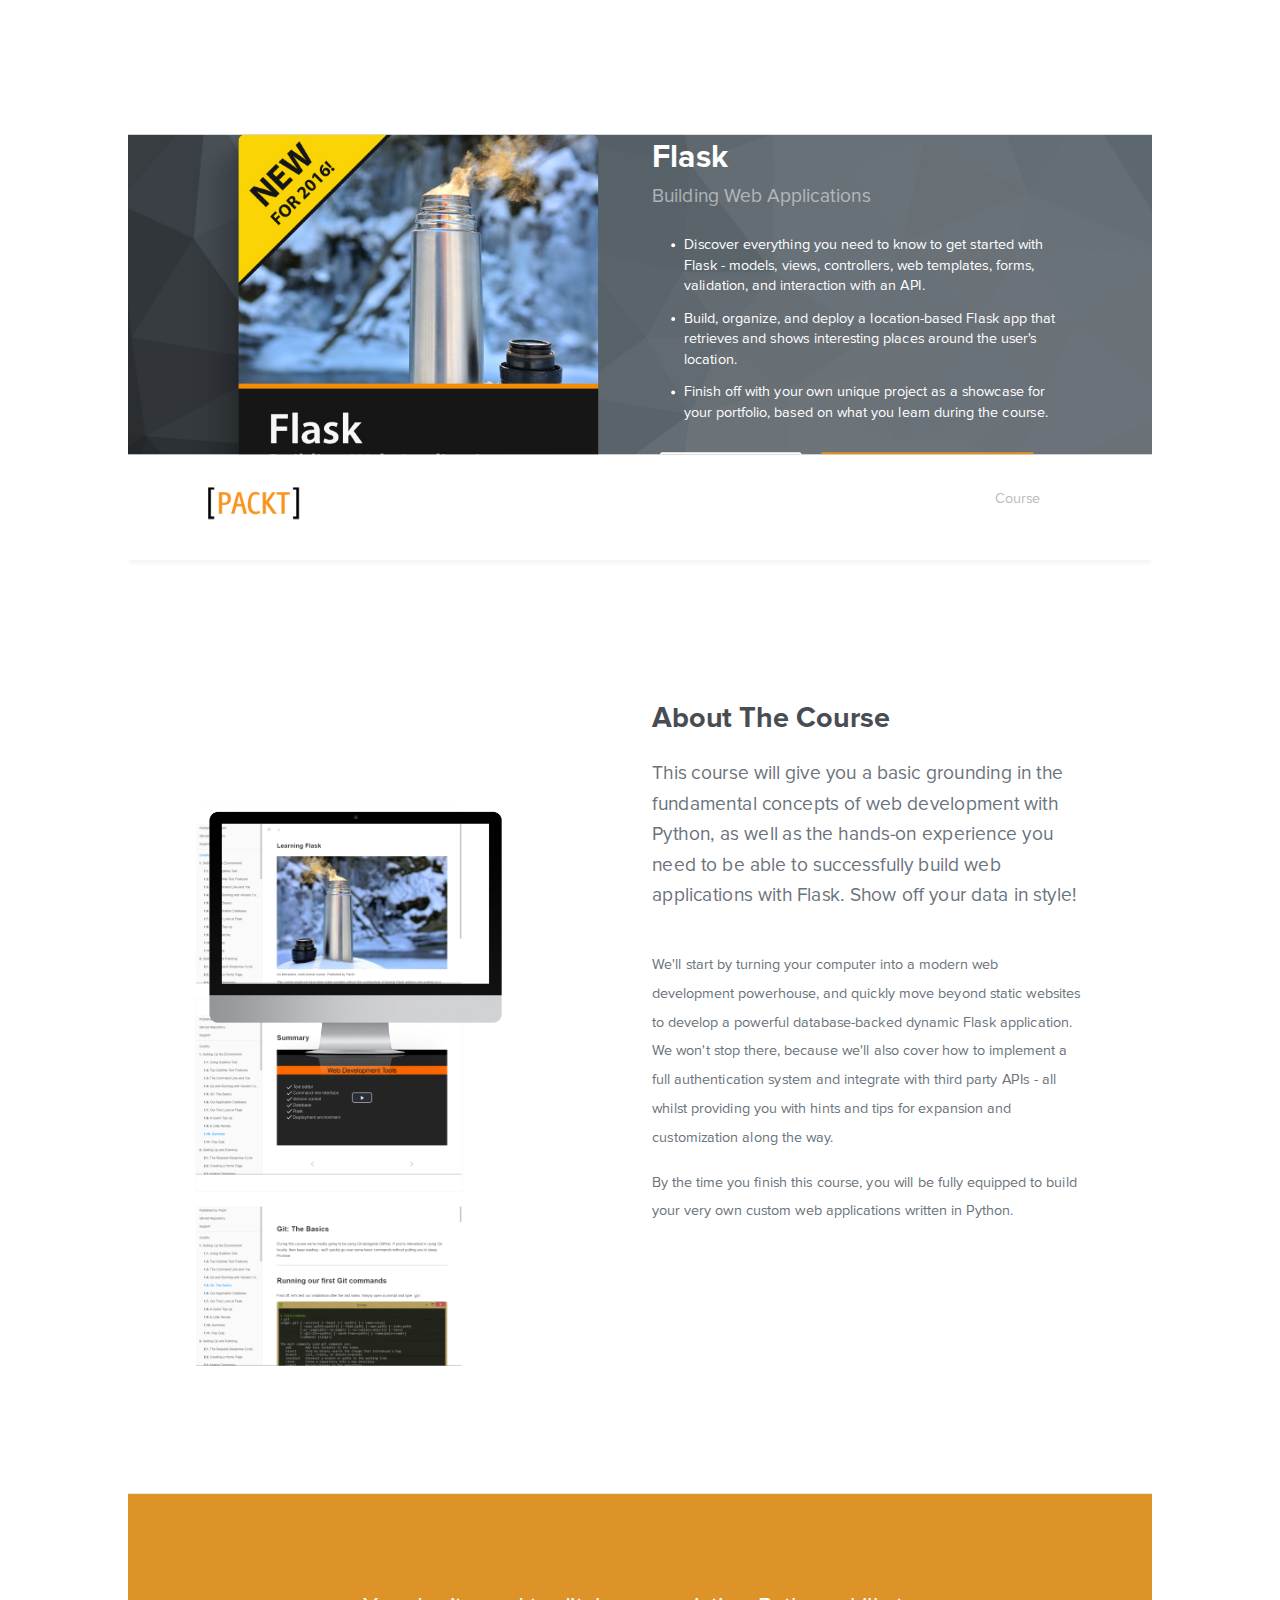
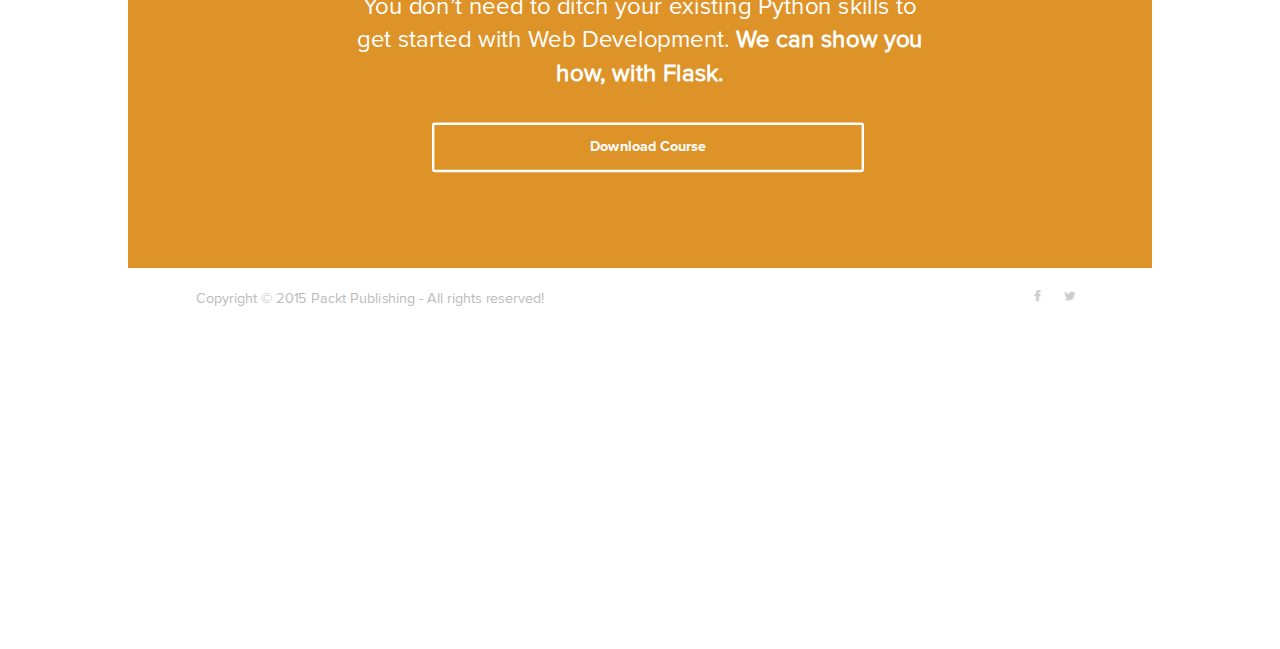
==== flask/index.html @ c93887f0 "Changed folder Structure" ====
<!DOCTYPE html>
<html lang="en">
<head>
	<meta charset="UTF-8">
	<title>Flask: Building Web Applications</title>
	<link rel="stylesheet" type="text/css" href="css/normalize.css">
	<link rel="stylesheet" type="text/css" href="css/bootstrap.css">
	<meta name="viewport" content="width=device-width, initial-scale=1">
	<link rel="stylesheet" type="text/css" href="css/owl.css">
	<link rel="stylesheet" type="text/css" href="css/animate.css">
	<link href="font-awesome-4.1.0/css/font-awesome.min.css" rel="stylesheet" type="text/css">
	<link rel="stylesheet" type="text/css" href="css/et-icons.css">
	<link rel="stylesheet" type="text/css" href="css/tooltip.css">
	<link rel="stylesheet" type="text/css" href="css/lightbox.css">
	<link id="main" rel="stylesheet" type="text/css" href="css/publisher.css">
</head>
<body>
<!-- Modal -->
<div class="modal fade" id="myModal" tabindex="-1" role="dialog" aria-labelledby="myModalLabel">
  <div class="modal-dialog" role="document">
    <div class="modal-content">
      <div class="modal-header">
        <button type="button" class="close" data-dismiss="modal" aria-label="Close"><span aria-hidden="true">&times;</span></button>
        <p class="modal-title" id="myModalLabel" style="font-size: 22px;">We'll email the course to you...</p>
      </div>
      <div class="modal-body">
      	<div class="row">
      		<div class="col-sm-12">
		        <!-- Begin MailChimp Signup Form -->
					<link href="//cdn-images.mailchimp.com/embedcode/classic-081711.css" rel="stylesheet" type="text/css">
					<style type="text/css">
						#mc_embed_signup{background:#fff; clear:left; font:14px Helvetica,Arial,sans-serif; }
						/* Add your own MailChimp form style overrides in your site stylesheet or in this style block.
						   We recommend moving this block and the preceding CSS link to the HEAD of your HTML file. */
					</style>
					<div id="mc_embed_signup">
					<form action="//packtpub.us11.list-manage.com/subscribe/post?u=693897ba2220b83ddb807103a&amp;id=285a1cd2fc" method="post" id="mc-embedded-subscribe-form" name="mc-embedded-subscribe-form" class="validate" target="_blank" novalidate>
					    <div id="mc_embed_signup_scroll">
					<div class="indicates-required pull-right"><span class="asterisk">*</span> indicates required</div>
					<div class="mc-field-group">
						<label for="mce-EMAIL">* Email Address
					</label>
						<input type="email" value="" name="EMAIL" class="required email form-control" id="mce-EMAIL">
					</div>
					<div class="mc-field-group">
						<label for="mce-FNAME">First Name </label>
						<input type="text" value="" name="FNAME" class="form-control" id="mce-FNAME">
					</div>
					<div class="mc-field-group">
						<label for="mce-LNAME">Last Name </label>
						<input type="text" value="" name="LNAME" class="form-control" id="mce-LNAME">
					</div>
						<div id="mce-responses" class="clear">
							<div class="response" id="mce-error-response" style="display:none"></div>
							<div class="response" id="mce-success-response" style="display:none"></div>
						</div>    <!-- real people should not fill this in and expect good things - do not remove this or risk form bot signups-->
					    <div style="position: absolute; left: -5000px;" aria-hidden="true"><input type="text" name="b_693897ba2220b83ddb807103a_285a1cd2fc" tabindex="-1" value=""></div>
					    <div class="clear"><input type="submit" value="Subscribe" name="subscribe" id="mc-embedded-subscribe" style="margin-right:0px;" class="btn btn-green pull-right"></div>
					    </div>
					</form>
					</div>
					
					<!--End mc_embed_signup-->
			</div>
			</div>
      </div>
    </div>
  </div>
</div>
<div id="wrapper" class="behind">
<header>
	<div class="container">
			<div class="col-md-6 col-sm-12 wow animated fadeInUp">
				<div class="intro-book">
					<img src="img/flask_cover.jpg" alt="" class="shadowbox course-cover">
				</div>
			</div>
			<div class="col-md-6 intro-text hidden-sm hidden-xs wow animated fadeInUp">
				<h2 class="heading">Flask</h2>
				<h4 class="subheading">Building Web Applications</h4>
				<ul>
					<li>Discover everything you need to know to get started with Flask - models, views, controllers, web templates, forms, validation, and interaction with an API.
					</li>
					<li>Build, organize, and deploy a location-based Flask app that retrieves and shows interesting places around the user's location.
					</li>
					<li>Finish off with your own unique project as a showcase for your portfolio, based on what you learn during the course.
					</li></ul>
				<a href="#book" class="scrollto btn btn-white">About Course</a>
				<a href="#" class="btn btn-green" data-toggle="modal" data-target="#myModal">Download Course <span class="price">FREE</span></a>
			</div>
	</div>
</header>

<nav class="navbar navbar-default">
	<div class="container">
		<!-- Brand and toggle get grouped for better mobile display -->
		<div class="navbar-header">
			<button type="button" class="navbar-toggle collapsed" data-toggle="collapse" data-target="#bs-example-navbar-collapse-1">
				<span class="sr-only">Toggle navigation</span>
				<span class="icon-bar"></span>
				<span class="icon-bar"></span>
				<span class="icon-bar"></span>
			</button>
			<a class="navbar-brand" href="#"><img src="img/logo.png" alt=""></a>
		</div>

		<!-- Collect the nav links, forms, and other content for toggling -->
		<div class="collapse navbar-collapse" id="bs-example-navbar-collapse-1">
			<ul class="nav navbar-nav navbar-right main-nav">
				<li><a href="#book" class="scrollto">Course</a></li>
				<li><a href="#" class="btn btn-green" data-toggle="modal" data-target="#myModal">Download Course</a></li>
			</ul>
		</div><!-- /.navbar-collapse -->
	</div><!-- /.container-fluid -->
</nav>

<section id="book">
	<div class="container">
		<div class="row">
			<div class="col-md-6 hidden-sm hidden-xs">
				<div class="book-preview">
					<img src="img/imac.png" class="background-device" alt="">
					<div class="owl-book">
						<div class="item">
							<img src="img/course_page1.png" alt="">
							<div class="overlay">
								<a href="img/course_page1png" class="expand" data-lightbox="book-collection" data-title="Image Caption"><i class="fa fa-expand"></i></a>
							</div>
						</div>
						<div class="item">
							<img src="img/course_page2.png" alt="">
							<div class="overlay">
								<a href="img/course_page2.png" class="expand" data-lightbox="book-collection" data-title="Image Caption"><i class="fa fa-expand"></i></a>
							</div>
						</div>
						<div class="item">
							<img src="img/course_page3.png" alt="">
							<div class="overlay">
								<a href="img/course_page3.png" class="expand" data-lightbox="book-collection" data-title="Image Caption"><i class="fa fa-expand"></i></a>
							</div>
						</div>
					</div>
				</div>
			</div>
			<div class="col-md-6">
				<h2 class="heading wow animated fadeInUp">About The Course</h2>
				<h4 class="subheading wow animated fadeInUp">This course will give you a basic grounding in the fundamental concepts of web development with Python, as well as the hands-on experience you need to be able to successfully build web applications with Flask. Show off your data in style!
				</h4>
				<p class="small wow animated fadeInUp">We'll start by turning your computer into a modern web development powerhouse, and quickly move beyond static websites to develop a powerful database-backed dynamic Flask application. We won't stop there, because we'll also cover how to implement a full authentication system and integrate with third party APIs - all whilst providing you with hints and tips for expansion and customization along the way.
				</p>
				<p class="small wow animated fadeInUp">By the time you finish this course, you will be fully equipped to build your very own custom web applications written in Python.
				</p>
			</div>
		</div>
	</div>
</section>

<section class="call-to-action">
	<div class="container">
		<div class="row">
			<div class="col-md-8 col-md-offset-2 text-center wow animated fadeInUp">
				<p class="white">You don’t need to ditch your existing Python skills to get started with Web Development.<b> We can show you how, with Flask.</b></p>
			</div>
			<div class="col-md-offset-3 col-md-6 wow animated fadeInUp text-center-mobile">
				<a href="#" class="btn btn-white sample-button btn-block text-center"  data-toggle="modal" data-target="#myModal">Download Course</a>
			</div>
		</div>
	</div>
</section>


<footer>
	<div class="container">
		<div class="row">
			<div class="col-sm-6 text-left text-center-mobile">
				<p class="copyright small muted">Copyright © 2015 Packt Publishing - All rights reserved!</p>
			</div>
			<div class="col-sm-6 text-right text-center-mobile">
				<div class="social">
					<a href="https://www.facebook.com/PacktPub/" class="facebook"><i class="fa fa-facebook"></i></a>
					<a href="https://twitter.com/PacktPub" class="twitter"><i class="fa fa-twitter"></i></a>
				</div>
			</div>
		</div>
	</div>
</footer>

</div>

<div class="notification-box"><span>Sending...</span></div>
<div class="mobile-nav">
	<ul class="menu">
		
	</ul>
</div>



<script src="js/jquery-1.11.1.min.js"></script>
<script src="js/owl.carousel.js"></script>
<script src="js/lightbox.min.js"></script>
<script src="js/realshadow-min.js"></script>
<script src="js/wow.min.js"></script>
<script src="js/jquery.onepagenav.js"></script>
<script src="js/core.js"></script>
<script>
$('.shadowbox').realshadow({

    followMouse: false,
    length: 6

});
</script>
<script src="js/tooltip.js"></script>
<script src="js/jquery.form-validator.js"></script>
<script type='text/javascript' src='//s3.amazonaws.com/downloads.mailchimp.com/js/mc-validate.js'></script><script type='text/javascript'>(function($) {window.fnames = new Array(); window.ftypes = new Array();fnames[0]='EMAIL';ftypes[0]='email';fnames[1]='FNAME';ftypes[1]='text';fnames[2]='LNAME';ftypes[2]='text';}(jQuery));var $mcj = jQuery.noConflict(true);</script>
<script src="js/preloader.js"></script>
<script src="js/main.js"></script>
<script src="js/bootstrap.min.js"></script>

</body>
</html>
---- flask/css/et-icons.css ----
@font-face {
	font-family: 'ElegantIcons';
	src:url('../fonts/ElegantIcons.eot');
	src:url('../fonts/ElegantIcons.eot?#iefix') format('embedded-opentype'),
		url('../fonts/ElegantIcons.woff') format('woff'),
		url('../fonts/ElegantIcons.ttf') format('truetype'),
		url('../fonts/ElegantIcons.svg#ElegantIcons') format('svg');
	font-weight: normal;
	font-style: normal;
}

/* Use the following CSS code if you want to use data attributes for inserting your icons */
[data-icon]:before {
	font-family: 'ElegantIcons';
	content: attr(data-icon);
	speak: none;
	font-weight: normal;
	font-variant: normal;
	text-transform: none;
	line-height: 1;
	-webkit-font-smoothing: antialiased;
	-moz-osx-font-smoothing: grayscale;
}

/* Use the following CSS code if you want to have a class per icon */
/*
Instead of a list of all class selectors,
you can use the generic selector below, but it's slower:
[class*="your-class-prefix"] {
*/
.arrow_up, .arrow_down, .arrow_left, .arrow_right, .arrow_left-up, .arrow_right-up, .arrow_right-down, .arrow_left-down, .arrow-up-down, .arrow_up-down_alt, .arrow_left-right_alt, .arrow_left-right, .arrow_expand_alt2, .arrow_expand_alt, .arrow_condense, .arrow_expand, .arrow_move, .arrow_carrot-up, .arrow_carrot-down, .arrow_carrot-left, .arrow_carrot-right, .arrow_carrot-2up, .arrow_carrot-2down, .arrow_carrot-2left, .arrow_carrot-2right, .arrow_carrot-up_alt2, .arrow_carrot-down_alt2, .arrow_carrot-left_alt2, .arrow_carrot-right_alt2, .arrow_carrot-2up_alt2, .arrow_carrot-2down_alt2, .arrow_carrot-2left_alt2, .arrow_carrot-2right_alt2, .arrow_triangle-up, .arrow_triangle-down, .arrow_triangle-left, .arrow_triangle-right, .arrow_triangle-up_alt2, .arrow_triangle-down_alt2, .arrow_triangle-left_alt2, .arrow_triangle-right_alt2, .arrow_back, .icon_minus-06, .icon_plus, .icon_close, .icon_check, .icon_minus_alt2, .icon_plus_alt2, .icon_close_alt2, .icon_check_alt2, .icon_zoom-out_alt, .icon_zoom-in_alt, .icon_search, .icon_box-empty, .icon_box-selected, .icon_minus-box, .icon_plus-box, .icon_box-checked, .icon_circle-empty, .icon_circle-slelected, .icon_stop_alt2, .icon_stop, .icon_pause_alt2, .icon_pause, .icon_menu, .icon_menu-square_alt2, .icon_menu-circle_alt2, .icon_ul, .icon_ol, .icon_adjust-horiz, .icon_adjust-vert, .icon_document_alt, .icon_documents_alt, .icon_pencil, .icon_pencil-edit_alt, .icon_pencil-edit, .icon_folder-alt, .icon_folder-open_alt, .icon_folder-add_alt, .icon_info_alt, .icon_error-oct_alt, .icon_error-circle_alt, .icon_error-triangle_alt, .icon_question_alt2, .icon_question, .icon_comment_alt, .icon_chat_alt, .icon_vol-mute_alt, .icon_volume-low_alt, .icon_volume-high_alt, .icon_quotations, .icon_quotations_alt2, .icon_clock_alt, .icon_lock_alt, .icon_lock-open_alt, .icon_key_alt, .icon_cloud_alt, .icon_cloud-upload_alt, .icon_cloud-download_alt, .icon_image, .icon_images, .icon_lightbulb_alt, .icon_gift_alt, .icon_house_alt, .icon_genius, .icon_mobile, .icon_tablet, .icon_laptop, .icon_desktop, .icon_camera_alt, .icon_mail_alt, .icon_cone_alt, .icon_ribbon_alt, .icon_bag_alt, .icon_creditcard, .icon_cart_alt, .icon_paperclip, .icon_tag_alt, .icon_tags_alt, .icon_trash_alt, .icon_cursor_alt, .icon_mic_alt, .icon_compass_alt, .icon_pin_alt, .icon_pushpin_alt, .icon_map_alt, .icon_drawer_alt, .icon_toolbox_alt, .icon_book_alt, .icon_calendar, .icon_film, .icon_table, .icon_contacts_alt, .icon_headphones, .icon_lifesaver, .icon_piechart, .icon_refresh, .icon_link_alt, .icon_link, .icon_loading, .icon_blocked, .icon_archive_alt, .icon_heart_alt, .icon_star_alt, .icon_star-half_alt, .icon_star, .icon_star-half, .icon_tools, .icon_tool, .icon_cog, .icon_cogs, .arrow_up_alt, .arrow_down_alt, .arrow_left_alt, .arrow_right_alt, .arrow_left-up_alt, .arrow_right-up_alt, .arrow_right-down_alt, .arrow_left-down_alt, .arrow_condense_alt, .arrow_expand_alt3, .arrow_carrot_up_alt, .arrow_carrot-down_alt, .arrow_carrot-left_alt, .arrow_carrot-right_alt, .arrow_carrot-2up_alt, .arrow_carrot-2dwnn_alt, .arrow_carrot-2left_alt, .arrow_carrot-2right_alt, .arrow_triangle-up_alt, .arrow_triangle-down_alt, .arrow_triangle-left_alt, .arrow_triangle-right_alt, .icon_minus_alt, .icon_plus_alt, .icon_close_alt, .icon_check_alt, .icon_zoom-out, .icon_zoom-in, .icon_stop_alt, .icon_menu-square_alt, .icon_menu-circle_alt, .icon_document, .icon_documents, .icon_pencil_alt, .icon_folder, .icon_folder-open, .icon_folder-add, .icon_folder_upload, .icon_folder_download, .icon_info, .icon_error-circle, .icon_error-oct, .icon_error-triangle, .icon_question_alt, .icon_comment, .icon_chat, .icon_vol-mute, .icon_volume-low, .icon_volume-high, .icon_quotations_alt, .icon_clock, .icon_lock, .icon_lock-open, .icon_key, .icon_cloud, .icon_cloud-upload, .icon_cloud-download, .icon_lightbulb, .icon_gift, .icon_house, .icon_camera, .icon_mail, .icon_cone, .icon_ribbon, .icon_bag, .icon_cart, .icon_tag, .icon_tags, .icon_trash, .icon_cursor, .icon_mic, .icon_compass, .icon_pin, .icon_pushpin, .icon_map, .icon_drawer, .icon_toolbox, .icon_book, .icon_contacts, .icon_archive, .icon_heart, .icon_profile, .icon_group, .icon_grid-2x2, .icon_grid-3x3, .icon_music, .icon_pause_alt, .icon_phone, .icon_upload, .icon_download, .social_facebook, .social_twitter, .social_pinterest, .social_googleplus, .social_tumblr, .social_tumbleupon, .social_wordpress, .social_instagram, .social_dribbble, .social_vimeo, .social_linkedin, .social_rss, .social_deviantart, .social_share, .social_myspace, .social_skype, .social_youtube, .social_picassa, .social_googledrive, .social_flickr, .social_blogger, .social_spotify, .social_delicious, .social_facebook_circle, .social_twitter_circle, .social_pinterest_circle, .social_googleplus_circle, .social_tumblr_circle, .social_stumbleupon_circle, .social_wordpress_circle, .social_instagram_circle, .social_dribbble_circle, .social_vimeo_circle, .social_linkedin_circle, .social_rss_circle, .social_deviantart_circle, .social_share_circle, .social_myspace_circle, .social_skype_circle, .social_youtube_circle, .social_picassa_circle, .social_googledrive_alt2, .social_flickr_circle, .social_blogger_circle, .social_spotify_circle, .social_delicious_circle, .social_facebook_square, .social_twitter_square, .social_pinterest_square, .social_googleplus_square, .social_tumblr_square, .social_stumbleupon_square, .social_wordpress_square, .social_instagram_square, .social_dribbble_square, .social_vimeo_square, .social_linkedin_square, .social_rss_square, .social_deviantart_square, .social_share_square, .social_myspace_square, .social_skype_square, .social_youtube_square, .social_picassa_square, .social_googledrive_square, .social_flickr_square, .social_blogger_square, .social_spotify_square, .social_delicious_square, .icon_printer, .icon_calulator, .icon_building, .icon_floppy, .icon_drive, .icon_search-2, .icon_id, .icon_id-2, .icon_puzzle, .icon_like, .icon_dislike, .icon_mug, .icon_currency, .icon_wallet, .icon_pens, .icon_easel, .icon_flowchart, .icon_datareport, .icon_briefcase, .icon_shield, .icon_percent, .icon_globe, .icon_globe-2, .icon_target, .icon_hourglass, .icon_balance, .icon_rook, .icon_printer-alt, .icon_calculator_alt, .icon_building_alt, .icon_floppy_alt, .icon_drive_alt, .icon_search_alt, .icon_id_alt, .icon_id-2_alt, .icon_puzzle_alt, .icon_like_alt, .icon_dislike_alt, .icon_mug_alt, .icon_currency_alt, .icon_wallet_alt, .icon_pens_alt, .icon_easel_alt, .icon_flowchart_alt, .icon_datareport_alt, .icon_briefcase_alt, .icon_shield_alt, .icon_percent_alt, .icon_globe_alt, .icon_clipboard {
	font-family: 'ElegantIcons';
	speak: none;
	font-style: normal;
	font-weight: normal;
	font-variant: normal;
	text-transform: none;
	line-height: 1;
	-webkit-font-smoothing: antialiased;
}
.arrow_up:before {
	content: "\21";
}
.arrow_down:before {
	content: "\22";
}
.arrow_left:before {
	content: "\23";
}
.arrow_right:before {
	content: "\24";
}
.arrow_left-up:before {
	content: "\25";
}
.arrow_right-up:before {
	content: "\26";
}
.arrow_right-down:before {
	content: "\27";
}
.arrow_left-down:before {
	content: "\28";
}
.arrow-up-down:before {
	content: "\29";
}
.arrow_up-down_alt:before {
	content: "\2a";
}
.arrow_left-right_alt:before {
	content: "\2b";
}
.arrow_left-right:before {
	content: "\2c";
}
.arrow_expand_alt2:before {
	content: "\2d";
}
.arrow_expand_alt:before {
	content: "\2e";
}
.arrow_condense:before {
	content: "\2f";
}
.arrow_expand:before {
	content: "\30";
}
.arrow_move:before {
	content: "\31";
}
.arrow_carrot-up:before {
	content: "\32";
}
.arrow_carrot-down:before {
	content: "\33";
}
.arrow_carrot-left:before {
	content: "\34";
}
.arrow_carrot-right:before {
	content: "\35";
}
.arrow_carrot-2up:before {
	content: "\36";
}
.arrow_carrot-2down:before {
	content: "\37";
}
.arrow_carrot-2left:before {
	content: "\38";
}
.arrow_carrot-2right:before {
	content: "\39";
}
.arrow_carrot-up_alt2:before {
	content: "\3a";
}
.arrow_carrot-down_alt2:before {
	content: "\3b";
}
.arrow_carrot-left_alt2:before {
	content: "\3c";
}
.arrow_carrot-right_alt2:before {
	content: "\3d";
}
.arrow_carrot-2up_alt2:before {
	content: "\3e";
}
.arrow_carrot-2down_alt2:before {
	content: "\3f";
}
.arrow_carrot-2left_alt2:before {
	content: "\40";
}
.arrow_carrot-2right_alt2:before {
	content: "\41";
}
.arrow_triangle-up:before {
	content: "\42";
}
.arrow_triangle-down:before {
	content: "\43";
}
.arrow_triangle-left:before {
	content: "\44";
}
.arrow_triangle-right:before {
	content: "\45";
}
.arrow_triangle-up_alt2:before {
	content: "\46";
}
.arrow_triangle-down_alt2:before {
	content: "\47";
}
.arrow_triangle-left_alt2:before {
	content: "\48";
}
.arrow_triangle-right_alt2:before {
	content: "\49";
}
.arrow_back:before {
	content: "\4a";
}
.icon_minus-06:before {
	content: "\4b";
}
.icon_plus:before {
	content: "\4c";
}
.icon_close:before {
	content: "\4d";
}
.icon_check:before {
	content: "\4e";
}
.icon_minus_alt2:before {
	content: "\4f";
}
.icon_plus_alt2:before {
	content: "\50";
}
.icon_close_alt2:before {
	content: "\51";
}
.icon_check_alt2:before {
	content: "\52";
}
.icon_zoom-out_alt:before {
	content: "\53";
}
.icon_zoom-in_alt:before {
	content: "\54";
}
.icon_search:before {
	content: "\55";
}
.icon_box-empty:before {
	content: "\56";
}
.icon_box-selected:before {
	content: "\57";
}
.icon_minus-box:before {
	content: "\58";
}
.icon_plus-box:before {
	content: "\59";
}
.icon_box-checked:before {
	content: "\5a";
}
.icon_circle-empty:before {
	content: "\5b";
}
.icon_circle-slelected:before {
	content: "\5c";
}
.icon_stop_alt2:before {
	content: "\5d";
}
.icon_stop:before {
	content: "\5e";
}
.icon_pause_alt2:before {
	content: "\5f";
}
.icon_pause:before {
	content: "\60";
}
.icon_menu:before {
	content: "\61";
}
.icon_menu-square_alt2:before {
	content: "\62";
}
.icon_menu-circle_alt2:before {
	content: "\63";
}
.icon_ul:before {
	content: "\64";
}
.icon_ol:before {
	content: "\65";
}
.icon_adjust-horiz:before {
	content: "\66";
}
.icon_adjust-vert:before {
	content: "\67";
}
.icon_document_alt:before {
	content: "\68";
}
.icon_documents_alt:before {
	content: "\69";
}
.icon_pencil:before {
	content: "\6a";
}
.icon_pencil-edit_alt:before {
	content: "\6b";
}
.icon_pencil-edit:before {
	content: "\6c";
}
.icon_folder-alt:before {
	content: "\6d";
}
.icon_folder-open_alt:before {
	content: "\6e";
}
.icon_folder-add_alt:before {
	content: "\6f";
}
.icon_info_alt:before {
	content: "\70";
}
.icon_error-oct_alt:before {
	content: "\71";
}
.icon_error-circle_alt:before {
	content: "\72";
}
.icon_error-triangle_alt:before {
	content: "\73";
}
.icon_question_alt2:before {
	content: "\74";
}
.icon_question:before {
	content: "\75";
}
.icon_comment_alt:before {
	content: "\76";
}
.icon_chat_alt:before {
	content: "\77";
}
.icon_vol-mute_alt:before {
	content: "\78";
}
.icon_volume-low_alt:before {
	content: "\79";
}
.icon_volume-high_alt:before {
	content: "\7a";
}
.icon_quotations:before {
	content: "\7b";
}
.icon_quotations_alt2:before {
	content: "\7c";
}
.icon_clock_alt:before {
	content: "\7d";
}
.icon_lock_alt:before {
	content: "\7e";
}
.icon_lock-open_alt:before {
	content: "\e000";
}
.icon_key_alt:before {
	content: "\e001";
}
.icon_cloud_alt:before {
	content: "\e002";
}
.icon_cloud-upload_alt:before {
	content: "\e003";
}
.icon_cloud-download_alt:before {
	content: "\e004";
}
.icon_image:before {
	content: "\e005";
}
.icon_images:before {
	content: "\e006";
}
.icon_lightbulb_alt:before {
	content: "\e007";
}
.icon_gift_alt:before {
	content: "\e008";
}
.icon_house_alt:before {
	content: "\e009";
}
.icon_genius:before {
	content: "\e00a";
}
.icon_mobile:before {
	content: "\e00b";
}
.icon_tablet:before {
	content: "\e00c";
}
.icon_laptop:before {
	content: "\e00d";
}
.icon_desktop:before {
	content: "\e00e";
}
.icon_camera_alt:before {
	content: "\e00f";
}
.icon_mail_alt:before {
	content: "\e010";
}
.icon_cone_alt:before {
	content: "\e011";
}
.icon_ribbon_alt:before {
	content: "\e012";
}
.icon_bag_alt:before {
	content: "\e013";
}
.icon_creditcard:before {
	content: "\e014";
}
.icon_cart_alt:before {
	content: "\e015";
}
.icon_paperclip:before {
	content: "\e016";
}
.icon_tag_alt:before {
	content: "\e017";
}
.icon_tags_alt:before {
	content: "\e018";
}
.icon_trash_alt:before {
	content: "\e019";
}
.icon_cursor_alt:before {
	content: "\e01a";
}
.icon_mic_alt:before {
	content: "\e01b";
}
.icon_compass_alt:before {
	content: "\e01c";
}
.icon_pin_alt:before {
	content: "\e01d";
}
.icon_pushpin_alt:before {
	content: "\e01e";
}
.icon_map_alt:before {
	content: "\e01f";
}
.icon_drawer_alt:before {
	content: "\e020";
}
.icon_toolbox_alt:before {
	content: "\e021";
}
.icon_book_alt:before {
	content: "\e022";
}
.icon_calendar:before {
	content: "\e023";
}
.icon_film:before {
	content: "\e024";
}
.icon_table:before {
	content: "\e025";
}
.icon_contacts_alt:before {
	content: "\e026";
}
.icon_headphones:before {
	content: "\e027";
}
.icon_lifesaver:before {
	content: "\e028";
}
.icon_piechart:before {
	content: "\e029";
}
.icon_refresh:before {
	content: "\e02a";
}
.icon_link_alt:before {
	content: "\e02b";
}
.icon_link:before {
	content: "\e02c";
}
.icon_loading:before {
	content: "\e02d";
}
.icon_blocked:before {
	content: "\e02e";
}
.icon_archive_alt:before {
	content: "\e02f";
}
.icon_heart_alt:before {
	content: "\e030";
}
.icon_star_alt:before {
	content: "\e031";
}
.icon_star-half_alt:before {
	content: "\e032";
}
.icon_star:before {
	content: "\e033";
}
.icon_star-half:before {
	content: "\e034";
}
.icon_tools:before {
	content: "\e035";
}
.icon_tool:before {
	content: "\e036";
}
.icon_cog:before {
	content: "\e037";
}
.icon_cogs:before {
	content: "\e038";
}
.arrow_up_alt:before {
	content: "\e039";
}
.arrow_down_alt:before {
	content: "\e03a";
}
.arrow_left_alt:before {
	content: "\e03b";
}
.arrow_right_alt:before {
	content: "\e03c";
}
.arrow_left-up_alt:before {
	content: "\e03d";
}
.arrow_right-up_alt:before {
	content: "\e03e";
}
.arrow_right-down_alt:before {
	content: "\e03f";
}
.arrow_left-down_alt:before {
	content: "\e040";
}
.arrow_condense_alt:before {
	content: "\e041";
}
.arrow_expand_alt3:before {
	content: "\e042";
}
.arrow_carrot_up_alt:before {
	content: "\e043";
}
.arrow_carrot-down_alt:before {
	content: "\e044";
}
.arrow_carrot-left_alt:before {
	content: "\e045";
}
.arrow_carrot-right_alt:before {
	content: "\e046";
}
.arrow_carrot-2up_alt:before {
	content: "\e047";
}
.arrow_carrot-2dwnn_alt:before {
	content: "\e048";
}
.arrow_carrot-2left_alt:before {
	content: "\e049";
}
.arrow_carrot-2right_alt:before {
	content: "\e04a";
}
.arrow_triangle-up_alt:before {
	content: "\e04b";
}
.arrow_triangle-down_alt:before {
	content: "\e04c";
}
.arrow_triangle-left_alt:before {
	content: "\e04d";
}
.arrow_triangle-right_alt:before {
	content: "\e04e";
}
.icon_minus_alt:before {
	content: "\e04f";
}
.icon_plus_alt:before {
	content: "\e050";
}
.icon_close_alt:before {
	content: "\e051";
}
.icon_check_alt:before {
	content: "\e052";
}
.icon_zoom-out:before {
	content: "\e053";
}
.icon_zoom-in:before {
	content: "\e054";
}
.icon_stop_alt:before {
	content: "\e055";
}
.icon_menu-square_alt:before {
	content: "\e056";
}
.icon_menu-circle_alt:before {
	content: "\e057";
}
.icon_document:before {
	content: "\e058";
}
.icon_documents:before {
	content: "\e059";
}
.icon_pencil_alt:before {
	content: "\e05a";
}
.icon_folder:before {
	content: "\e05b";
}
.icon_folder-open:before {
	content: "\e05c";
}
.icon_folder-add:before {
	content: "\e05d";
}
.icon_folder_upload:before {
	content: "\e05e";
}
.icon_folder_download:before {
	content: "\e05f";
}
.icon_info:before {
	content: "\e060";
}
.icon_error-circle:before {
	content: "\e061";
}
.icon_error-oct:before {
	content: "\e062";
}
.icon_error-triangle:before {
	content: "\e063";
}
.icon_question_alt:before {
	content: "\e064";
}
.icon_comment:before {
	content: "\e065";
}
.icon_chat:before {
	content: "\e066";
}
.icon_vol-mute:before {
	content: "\e067";
}
.icon_volume-low:before {
	content: "\e068";
}
.icon_volume-high:before {
	content: "\e069";
}
.icon_quotations_alt:before {
	content: "\e06a";
}
.icon_clock:before {
	content: "\e06b";
}
.icon_lock:before {
	content: "\e06c";
}
.icon_lock-open:before {
	content: "\e06d";
}
.icon_key:before {
	content: "\e06e";
}
.icon_cloud:before {
	content: "\e06f";
}
.icon_cloud-upload:before {
	content: "\e070";
}
.icon_cloud-download:before {
	content: "\e071";
}
.icon_lightbulb:before {
	content: "\e072";
}
.icon_gift:before {
	content: "\e073";
}
.icon_house:before {
	content: "\e074";
}
.icon_camera:before {
	content: "\e075";
}
.icon_mail:before {
	content: "\e076";
}
.icon_cone:before {
	content: "\e077";
}
.icon_ribbon:before {
	content: "\e078";
}
.icon_bag:before {
	content: "\e079";
}
.icon_cart:before {
	content: "\e07a";
}
.icon_tag:before {
	content: "\e07b";
}
.icon_tags:before {
	content: "\e07c";
}
.icon_trash:before {
	content: "\e07d";
}
.icon_cursor:before {
	content: "\e07e";
}
.icon_mic:before {
	content: "\e07f";
}
.icon_compass:before {
	content: "\e080";
}
.icon_pin:before {
	content: "\e081";
}
.icon_pushpin:before {
	content: "\e082";
}
.icon_map:before {
	content: "\e083";
}
.icon_drawer:before {
	content: "\e084";
}
.icon_toolbox:before {
	content: "\e085";
}
.icon_book:before {
	content: "\e086";
}
.icon_contacts:before {
	content: "\e087";
}
.icon_archive:before {
	content: "\e088";
}
.icon_heart:before {
	content: "\e089";
}
.icon_profile:before {
	content: "\e08a";
}
.icon_group:before {
	content: "\e08b";
}
.icon_grid-2x2:before {
	content: "\e08c";
}
.icon_grid-3x3:before {
	content: "\e08d";
}
.icon_music:before {
	content: "\e08e";
}
.icon_pause_alt:before {
	content: "\e08f";
}
.icon_phone:before {
	content: "\e090";
}
.icon_upload:before {
	content: "\e091";
}
.icon_download:before {
	content: "\e092";
}
.social_facebook:before {
	content: "\e093";
}
.social_twitter:before {
	content: "\e094";
}
.social_pinterest:before {
	content: "\e095";
}
.social_googleplus:before {
	content: "\e096";
}
.social_tumblr:before {
	content: "\e097";
}
.social_tumbleupon:before {
	content: "\e098";
}
.social_wordpress:before {
	content: "\e099";
}
.social_instagram:before {
	content: "\e09a";
}
.social_dribbble:before {
	content: "\e09b";
}
.social_vimeo:before {
	content: "\e09c";
}
.social_linkedin:before {
	content: "\e09d";
}
.social_rss:before {
	content: "\e09e";
}
.social_deviantart:before {
	content: "\e09f";
}
.social_share:before {
	content: "\e0a0";
}
.social_myspace:before {
	content: "\e0a1";
}
.social_skype:before {
	content: "\e0a2";
}
.social_youtube:before {
	content: "\e0a3";
}
.social_picassa:before {
	content: "\e0a4";
}
.social_googledrive:before {
	content: "\e0a5";
}
.social_flickr:before {
	content: "\e0a6";
}
.social_blogger:before {
	content: "\e0a7";
}
.social_spotify:before {
	content: "\e0a8";
}
.social_delicious:before {
	content: "\e0a9";
}
.social_facebook_circle:before {
	content: "\e0aa";
}
.social_twitter_circle:before {
	content: "\e0ab";
}
.social_pinterest_circle:before {
	content: "\e0ac";
}
.social_googleplus_circle:before {
	content: "\e0ad";
}
.social_tumblr_circle:before {
	content: "\e0ae";
}
.social_stumbleupon_circle:before {
	content: "\e0af";
}
.social_wordpress_circle:before {
	content: "\e0b0";
}
.social_instagram_circle:before {
	content: "\e0b1";
}
.social_dribbble_circle:before {
	content: "\e0b2";
}
.social_vimeo_circle:before {
	content: "\e0b3";
}
.social_linkedin_circle:before {
	content: "\e0b4";
}
.social_rss_circle:before {
	content: "\e0b5";
}
.social_deviantart_circle:before {
	content: "\e0b6";
}
.social_share_circle:before {
	content: "\e0b7";
}
.social_myspace_circle:before {
	content: "\e0b8";
}
.social_skype_circle:before {
	content: "\e0b9";
}
.social_youtube_circle:before {
	content: "\e0ba";
}
.social_picassa_circle:before {
	content: "\e0bb";
}
.social_googledrive_alt2:before {
	content: "\e0bc";
}
.social_flickr_circle:before {
	content: "\e0bd";
}
.social_blogger_circle:before {
	content: "\e0be";
}
.social_spotify_circle:before {
	content: "\e0bf";
}
.social_delicious_circle:before {
	content: "\e0c0";
}
.social_facebook_square:before {
	content: "\e0c1";
}
.social_twitter_square:before {
	content: "\e0c2";
}
.social_pinterest_square:before {
	content: "\e0c3";
}
.social_googleplus_square:before {
	content: "\e0c4";
}
.social_tumblr_square:before {
	content: "\e0c5";
}
.social_stumbleupon_square:before {
	content: "\e0c6";
}
.social_wordpress_square:before {
	content: "\e0c7";
}
.social_instagram_square:before {
	content: "\e0c8";
}
.social_dribbble_square:before {
	content: "\e0c9";
}
.social_vimeo_square:before {
	content: "\e0ca";
}
.social_linkedin_square:before {
	content: "\e0cb";
}
.social_rss_square:before {
	content: "\e0cc";
}
.social_deviantart_square:before {
	content: "\e0cd";
}
.social_share_square:before {
	content: "\e0ce";
}
.social_myspace_square:before {
	content: "\e0cf";
}
.social_skype_square:before {
	content: "\e0d0";
}
.social_youtube_square:before {
	content: "\e0d1";
}
.social_picassa_square:before {
	content: "\e0d2";
}
.social_googledrive_square:before {
	content: "\e0d3";
}
.social_flickr_square:before {
	content: "\e0d4";
}
.social_blogger_square:before {
	content: "\e0d5";
}
.social_spotify_square:before {
	content: "\e0d6";
}
.social_delicious_square:before {
	content: "\e0d7";
}
.icon_printer:before {
	content: "\e103";
}
.icon_calulator:before {
	content: "\e0ee";
}
.icon_building:before {
	content: "\e0ef";
}
.icon_floppy:before {
	content: "\e0e8";
}
.icon_drive:before {
	content: "\e0ea";
}
.icon_search-2:before {
	content: "\e101";
}
.icon_id:before {
	content: "\e107";
}
.icon_id-2:before {
	content: "\e108";
}
.icon_puzzle:before {
	content: "\e102";
}
.icon_like:before {
	content: "\e106";
}
.icon_dislike:before {
	content: "\e0eb";
}
.icon_mug:before {
	content: "\e105";
}
.icon_currency:before {
	content: "\e0ed";
}
.icon_wallet:before {
	content: "\e100";
}
.icon_pens:before {
	content: "\e104";
}
.icon_easel:before {
	content: "\e0e9";
}
.icon_flowchart:before {
	content: "\e109";
}
.icon_datareport:before {
	content: "\e0ec";
}
.icon_briefcase:before {
	content: "\e0fe";
}
.icon_shield:before {
	content: "\e0f6";
}
.icon_percent:before {
	content: "\e0fb";
}
.icon_globe:before {
	content: "\e0e2";
}
.icon_globe-2:before {
	content: "\e0e3";
}
.icon_target:before {
	content: "\e0f5";
}
.icon_hourglass:before {
	content: "\e0e1";
}
.icon_balance:before {
	content: "\e0ff";
}
.icon_rook:before {
	content: "\e0f8";
}
.icon_printer-alt:before {
	content: "\e0fa";
}
.icon_calculator_alt:before {
	content: "\e0e7";
}
.icon_building_alt:before {
	content: "\e0fd";
}
.icon_floppy_alt:before {
	content: "\e0e4";
}
.icon_drive_alt:before {
	content: "\e0e5";
}
.icon_search_alt:before {
	content: "\e0f7";
}
.icon_id_alt:before {
	content: "\e0e0";
}
.icon_id-2_alt:before {
	content: "\e0fc";
}
.icon_puzzle_alt:before {
	content: "\e0f9";
}
.icon_like_alt:before {
	content: "\e0dd";
}
.icon_dislike_alt:before {
	content: "\e0f1";
}
.icon_mug_alt:before {
	content: "\e0dc";
}
.icon_currency_alt:before {
	content: "\e0f3";
}
.icon_wallet_alt:before {
	content: "\e0d8";
}
.icon_pens_alt:before {
	content: "\e0db";
}
.icon_easel_alt:before {
	content: "\e0f0";
}
.icon_flowchart_alt:before {
	content: "\e0df";
}
.icon_datareport_alt:before {
	content: "\e0f2";
}
.icon_briefcase_alt:before {
	content: "\e0f4";
}
.icon_shield_alt:before {
	content: "\e0d9";
}
.icon_percent_alt:before {
	content: "\e0da";
}
.icon_globe_alt:before {
	content: "\e0de";
}
.icon_clipboard:before {
	content: "\e0e6";
}


	.glyph {
		float: left;
		text-align: center;
		padding: .75em;
		margin: .4em 1.5em .75em 0;
		width: 6em;
text-shadow: none;
	}
        .glyph_big {
        font-size: 128px;
        color: #59c5dc;
        float: left;
        margin-right: 20px;
        }

        .glyph div { padding-bottom: 10px;}

	.glyph input {
		font-family: consolas, monospace;
		font-size: 12px;
		width: 100%;
		text-align: center;
		border: 0;
		box-shadow: 0 0 0 1px #ccc;
		padding: .2em;
                -moz-border-radius: 5px;
                -webkit-border-radius: 5px;
	}
	.centered {
		margin-left: auto;
		margin-right: auto;
	}
	.glyph .fs1 {
		font-size: 2em;
	}
---- flask/css/tooltip.css ----
/*! formstone v0.5.3 [tooltip.css] 2015-04-17 | MIT License | formstone.it */

/**
	 * @class
	 * @name .fs-tooltip-element
	 * @type element
	 * @description Target elmement
	 */
/**
	 * @class
	 * @name .fs-tooltip
	 * @type element
	 * @description Base widget class
	 */
/**
	 * @class
	 * @name .fs-tooltip.fs-tooltip-visible
	 * @type modifier
	 * @description Inidcates visible state
	 */
/**
	 * @class
	 * @name .fs-tooltip.fs-tooltip-right
	 * @type modifier
	 * @description Inidcates right side display
	 */
/**
	 * @class
	 * @name .fs-tooltip.fs-tooltip-left
	 * @type modifier
	 * @description Inidcates left side display
	 */
/**
	 * @class
	 * @name .fs-tooltip.fs-tooltip-top
	 * @type modifier
	 * @description Inidcates top display
	 */
/**
	 * @class
	 * @name .fs-tooltip.fs-tooltip-bottom
	 * @type modifier
	 * @description Inidcates bottom display
	 */
.fs-tooltip {
  width: 1px;
  height: 1px;
  position: absolute;
  top: -999px;
  left: -999px;
  z-index: 10;
  opacity: 0;
  pointer-events: none;
  -webkit-transition: opacity 0.15s linear;
          transition: opacity 0.15s linear;
  /**
		 * @class
		 * @name .fs-tooltip-content
		 * @type element
		 * @description Tooltip content wrapper
		 */
  /**
		 * @class
		 * @name .fs-tooltip-caret
		 * @type element
		 * @description Tooltip caret
		 */
}
.fs-tooltip,
.fs-tooltip:after,
.fs-tooltip:before,
.fs-tooltip *,
.fs-tooltip *:after,
.fs-tooltip *:before {
  box-sizing: border-box;
  -webkit-transition: none;
          transition: none;
  -webkit-user-select: none !important;
     -moz-user-select: none !important;
      -ms-user-select: none !important;
          user-select: none !important;
}
.fs-tooltip-visible {
  opacity: 1;
}
.fs-tooltip-content {
  background: #111111;
  border-radius: 3px;
  color: #ffffff;
  display: block;
  float: left;
  font-size: 14px;
  margin: 0;
  padding: 10px 15px;
  position: relative;
  white-space: nowrap;
}
.fs-tooltip-caret {
  width: 0;
  height: 0;
  content: '';
  display: block;
  margin: 0;
  position: absolute;
}
.fs-tooltip-right .fs-tooltip-content {
  box-shadow: 1px 0 5px rgba(0, 0, 0, 0.35);
}
.fs-tooltip-right .fs-tooltip-caret {
  top: 0;
  left: -5px;
  border-top: 5px solid transparent;
  border-bottom: 5px solid transparent;
  border-right: 5px solid #111111;
}
.fs-tooltip-left .fs-tooltip-content {
  box-shadow: -1px 0 5px rgba(0, 0, 0, 0.35);
}
.fs-tooltip-left .fs-tooltip-caret {
  top: 0;
  right: -5px;
  border-top: 5px solid transparent;
  border-bottom: 5px solid transparent;
  border-left: 5px solid #111111;
}
.fs-tooltip-top .fs-tooltip-caret,
.fs-tooltip-bottom .fs-tooltip-caret {
  display: block;
  float: none;
  margin: 0 auto;
}
.fs-tooltip-top .fs-tooltip-content {
  box-shadow: 0 -1px 5px rgba(0, 0, 0, 0.35);
}
.fs-tooltip-top .fs-tooltip-caret {
  bottom: -5px;
  left: 0;
  border-left: 5px solid transparent;
  border-right: 5px solid transparent;
  border-top: 5px solid #111111;
}
.fs-tooltip-bottom .fs-tooltip-content {
  box-shadow: 0 1px 5px rgba(0, 0, 0, 0.35);
}
.fs-tooltip-bottom .fs-tooltip-caret {
  top: -5px;
  left: 0;
  border-left: 5px solid transparent;
  border-right: 5px solid transparent;
  border-bottom: 5px solid #111111;
}
---- flask/css/publisher.css ----
/*bag cr#DE9329; 
border #A56F24;

bg hover #F9B453
border hover #EFBE7A*/

@font-face {
    font-family: 'Proxima';
    src: url(../fonts/ProximaNova-Regular.otf);
}

@font-face {
    font-family: 'Proxima Bold';
    src: url(../fonts/ProximaNova-Bold.otf);
}

html, body {
	margin:0;border:0;padding:0;
	font-size:14px;
	font-family:'Proxima';
	overflow-x:hidden;
	position: relative;
}

html {
    -webkit-font-smoothing: antialiased;
    text-shadow: 1px 1px 1px rgba(0,0,0,0.004);
}

a {
	transition: all 0.3s ease;
	color:#999;
	display: inline-block;
	position: relative;
}

h1 {font-size:40px;}
h2 {font-size:36px;}
h3 {font-size:30px;}
h4 {font-size:24px;}
h5 {font-size:20px;}
h6 {font-size:18px;}

.heading {
	color:#484d53;
	font-family:'Proxima Bold';
	line-height:38px;
}

.subheading {
	color:#6a727b;
	font-family:'Proxima';
	line-height:38px;
	margin:30px 0;
	margin-bottom:50px;
}

.light {
	font-family: 'Proxima'
}

a:hover {
	text-decoration: none;
}

.accent {
	color:#DE9329 !important;
}

.white {
	color:white !important;
}

.muted {
	color:#bbbbbb !important;
}

.muted-light {
	color:#888 !important;
}

.gray {
	color: #6a727b;
}

hr {
	border:0;
	width: 6px;
	height: 6px;
	border-radius:50%;
	background: white;
	display: inline-block;
} hr:before {
	content:' ';
	position: relative;
	display: inline-block;
	width: 6px;
	height: 6px;
	top:-9px;
	left:-10px;
	border-radius:50%;
	background: white;
} hr:after {
	content:' ';
	position: relative;
	display: inline-block;
	width: 6px;
	height: 6px;
	top:-29px;
	right:-10px;
	border-radius:50%;
	background: white;
}

p {
	margin:20px 0;
	font-size:30px;
	line-height: 42px;
}

p.small {
	font-size:18px;
	line-height: 36px;
	color:#6a727b;
}

ul {
	color: white;
	font-size: 18px;
}

li {
	margin-bottom: 15px;
}

.navbar-filler {
	height: 0;
	width:100%;
}

.course-cover {
	border-radius: 8px;
}

header {
	background: url('../img/slider1.jpg') no-repeat center center;
	background-size:cover;
	position: relative;
	overflow: hidden;
	height: 400px;
}

header.container {
	position: relative;
	height: 100%;
}

header .intro-book {
	position: relative;
}

.intro-book img {
	display: block;
	margin:0 auto;
	width:100%;
	transition: all 0.3s ease;
	max-width:450px;
}

@media(max-width:991px) {
	.intro-book img {
		width:450px;
		position: relative;
		margin:0 auto;
	}
}

header .intro-text { 
	position: relative;
}

@media(max-width:768px) {
	.intro-book img {
		width:250px;
		position: relative;
		margin:0 auto;
		bottom:-160px;
	}
}

.container {
	padding:0 30px;
}

.main-nav {

}

.navbar {
	position: relative;
	padding-top:50px;
	transition: all 0.3s ease;
	box-shadow:0 3px 5px rgba(0,0,0,.05);
	padding:20px 0;
}

.navbar .navbar-brand {
	padding:0;
}

.navbar .navbar-brand img {
	margin:10px 0;
}

@media(max-width:768px) {
	.navbar .navbar-brand img {
		margin:10px 20px;
	}
	.navbar-default .navbar-nav {
		padding-top:30px;
	}
}

.navbar-header, .navbar-collapse {
	margin-top:10px;
}

.navbar-default .navbar-nav > li {
	margin-left:40px;
}

.navbar-default .navbar-nav > li > a {
	color:#bbb;
}

.navbar-default .navbar-nav > li > a:after {
	position: relative;
	display: block;
	width:0%;
	height:3px;
	background:#DE9329;
	content:' ';
	margin:0 auto;
	margin-top:3px;
	transition: all 0.3s ease;
}
.navbar-default .navbar-nav > li > a:hover, .navbar-default .navbar-nav > li.active > a {
	color: #484d53;
}
@media(min-width:768px) {
	
	.navbar-default .navbar-nav > li > a:hover:after,
	.navbar-default .navbar-nav > li > a:focus:after, .navbar-default .navbar-nav > li.active > a:after {
	  		width:100%;
	}
}

.navbar-nav > li > a.btn {
	color:white;
	margin:0;
	width:0;
	padding-left:0; padding-right:0;
	overflow: hidden;
	margin-top:-5px;
	border-width:0px;
}

.navbar-nav > li > a.btn.btn-green {
	background:white;
	color:#DE9329;
	border-color:#DE9329;
}

.navbar-nav > li > a.btn.btn-green:hover {
	background:#DE9329;
	border:2px solid #DE9329;
	color:white;
}

.navbar-nav > li > a.btn:after {
	display: none;
}

.navbar.nav-fixed .navbar-nav > li > a.btn {
	width:auto;
	padding:15px;
	border-width:2px;
}

.nav-fixed {
	position: fixed;
	top:0;
	right:0;
	left:0;
	z-index:1030;
}

header .heading {
	font-family:'Proxima Bold';
	color:white;
	font-size:40px;
	margin:10px 0;
}

header .subheading {
	color:white;
	opacity: .5;
	font-size:24px;
	margin:10px 0px 30px;
}

header p {
	margin:20px 0;
	font-size:20px;
	color:white;
	line-height: 34px;
}

section {
	padding:140px 0;
}

section.call-to-action {
	background: #DE9329;
	padding:100px 0;
}

section.reviews {
	background: #f5f5f5;
}

.btn {
	display:inline-block;
	font-family:'Proxima Bold';
	font-size:18px;
	padding:15px 30px;
	margin:20px 10px;
	border-radius:3px;
	transition: all 0.3s ease;
}

.btn.btn-green {
	background: #DE9329;
	border:3px solid #DE9329;
	color:white;
}

.btn.btn-green:hover {
	background: #F9B453;
	border-color: #F9B453;
}

.btn.btn-white {
	border:3px solid white;
	background: transparent;
	color:white;
}

.btn.btn-white:hover {
	background:white;
	color:#DE9329;
}

.btn .price {
	font-family:'Proxima';
	margin-left:10px;
}

.btn-dropdown {
	border:1px solid #cccccc;
	font-family:'Proxima';
	color:#888888;
}

.btn-dropdown span.caret {
	margin-left:60px;
}

.book-preview {
	display: inline-block;
	max-width:400px;
	width:80%;
	margin-top: 150px;
	position: relative;
}

.book-preview .background-device {
	width:100%;
	position: absolute;
	z-index: 1000;
}

/* Owl Slider */
.owl-book {
	width:83%;
	display: inline-block;
	margin:0 auto;
}

.owl-book .item {
	box-shadow:0px 0px 1px rgba(0,0,0,.2);
}

.owl-book .item .overlay {
	position: absolute;
	left:0;
	top:0;
	width:100%;
	height: 100%;
	opacity: 0;
	transition: all 0.3s ease;
}
.owl-book  .item:hover .overlay {
	opacity: 1;
}
.owl-book .item img {
	width:100%;
	margin:6% auto;
	transition: all 0.3s ease;
	border-radius: 0;
}
.owl-book .item:hover img {
}
.owl-book .item .overlay > a {
	position: absolute;
	display: inline-block;
	left:calc(50% - 25px);
	top:calc(50% - 25px);
	font-size:24px;
	line-height: 50px;
	width:50px;
	height: 50px;
	text-align: center;
	background: white;
	border-radius:50%;
	box-shadow:0px 1px 3px rgba(0,0,0,.3);
	color:#484d53;
}

.owl-book .item .overlay > a:hover {
	color:white;
	background: #DE9329;
}

.owl-reviews .item {
	padding:0 15px;
}

.owl-reviews .owl-controls {
	position: absolute;
	width:100%;
	top:calc(50% - 30px);
}

.owl-reviews .owl-controls .owl-prev,
.owl-reviews .owl-controls .owl-next {
	position: absolute;
	font-size:36px;
	color:#bbb;
	transition: all 0.3s ease;
}
.owl-reviews .owl-controls .owl-prev:hover,
.owl-reviews .owl-controls .owl-next:hover {
	color:#484d53;
}
.owl-reviews .owl-controls .owl-prev {
	left:-40px;
}
.owl-reviews .owl-controls .owl-next {
	right:-40px;
}

@media(max-width:768px) {
	.owl-reviews .owl-controls {
		position: relative;
		text-align: center;
		top:-30px;
	}

	.owl-reviews .owl-controls .owl-prev,
	.owl-reviews .owl-controls .owl-next {
		position: relative;
		display: inline-block;
		font-size:36px;
	}
	.owl-reviews .owl-controls .owl-prev {
	}
	.owl-reviews .owl-controls .owl-next {
	}
}

/* Review Styles */

.review {
	background: white;
	padding:35px;
	border-radius:2px;
	box-shadow:0 3px 5px rgba(0,0,0,.05);
	margin:50px 0;
}

.review img.reviewer-pic {
	margin:0 auto;
	margin-top:10px;
	width:auto;
}

.review .reviewer-name {
	margin-top:15px;
	margin-bottom:0px;
}

.review .reviewer-city {
	margin:0;
	margin-bottom:20px;
}

.review .rating {
	margin:0;
	margin-top:-40px;
}

.rating {
	display: inline-block;
	margin:25px 15px;
}

.rating span.rate {
	display: inline-block;
	height:15px;
	width:15px;
	border:5px solid #cccccc;
	border-radius:50%;
	margin:1px;
}

.rating span.rate.active {
	border-color:#ffc107;
}

.rate-amount {
	display: inline-block;
	font-family: 'Proxima Bold';
	font-size:18px;
	color:#bbbbbb;
	position: relative;
	top:-3px;
}

.rate-amount span {
	font-family: 'Proxima';
}

/* Footer */

footer {
	width: 100%;
	background: white;
}

footer .social {
	padding:20px 0;
}

footer .social a {
	margin:0 3px;
	width:30px;
	height: 30px;
	line-height: 32px;
	text-shadow:1px 1px 1px rgba(0,0,0,.1);
	font-size:15px;
	display: inline-block;
	text-align: center;
	position: relative;
	color:#cccccc;
	z-index:2;
}
footer .social a:before {
	content:' ';
	z-index:-1;
	border-radius:50%;
	transition:all 0.15s ease;
	position:absolute;
	width:0; height:0;
	top:50%;
	left:50%;
	background:black;
}
footer .social a:hover {
	color:white;
}
footer .social a:hover:before { 
	width:100%;
 	height:100%;
 	top:0; left:0;
}
footer .social a:active:before {
	width:200%;
	height: 200%;
	opacity: 0;
	top:-50%;
	left:-50%;
}
footer .social a.facebook:before {background:#3b5998;}
footer .social a.twitter:before {background:#55acee;}
footer .social a.dribbble:before {background:#ea4c89;}
footer .social a.vine:before {background:#00b488;}
footer .social a.google-plus:before {background:#dd4b39;}

footer .social a.facebook:active {color:#3b5998;}
footer .social a.twitter:active {color:#55acee;}
footer .social a.dribbble:active {color:#ea4c89;}
footer .social a.vine:active {color:#00b488;}
footer .social a.google-plus:active {color:#dd4b39;}

/* Custom Styles */
@media(max-width:768px) {
	.text-left-mobile {
		text-align: left;
	}
	.text-center-mobile {
		text-align: center;
	}
}

/* Author */

.author {
	margin-bottom:40px;
}

.author .author-name {
	padding-top:25px;
}

.author .pic {
	width:100%;
}

@media(max-width:768px) {

	.author .pic {
		width:150px;
	}
}

.author .author-name .heading {
	margin-bottom:0;
}

.author .author-name .subheading {
	margin-top:0;
}

.locations {
	margin-top:60px;
}

.locations .location {
	margin-bottom:40px;
}

.locations .location .date {
	color: #6a727b;
	display: inline-block;
	margin-right:20px;
}

.locations .location .date .fa {
	color: #bbbbbb;
	margin-right:10px;
	font-size:20px;
}

.locations .location .time {
	color: #6a727b;
	display: inline-block;
	margin-right:20px;
}

.locations .location .time .fa {
	color: #bbbbbb;
	margin-right:10px;
	font-size:20px;
}

.locations .location .directions {
	display: inline-block;
}

.locations .location .directions a {
	color: #ffc107;
	font-size:20px;
}

.locations .location.done {
	margin-bottom:20px;
}

.locations .location.done .heading {
	color: #bbbbbb;
	text-decoration: line-through;
}

.call-to-action .top-fit {
	margin-top:15px;
	margin-bottom:0;
}

.contact-details .details {
	margin-top:70px;
}

/* Form Controls */

.form-control {
  display: block;
  width: 100%;
  padding: 15px 20px;
  font-size: 14px;
  line-height: 1.42857143;
  color: #DE9329;
  background-color: #fff;
  background-image: none;
  border: 1px solid #dddddd;
  border-radius: 3px;
  margin:15px 0;
  transition: all 0.3s ease;
}
.form-control:focus {
  border-color: #DE9329;
  outline: 0;
}
.form-control::-moz-placeholder {
  color: #bbb;
  opacity: 1;
}
.form-control:-ms-input-placeholder {
  color: #bbb;
}
.form-control::-webkit-input-placeholder {
  color: #bbb;
}

.contact-button {
	margin:15px;
}

button:focus {
	outline:0;
}

/* Sample Form */
#sample-form {
	padding:20px 0;
	display:none;
}

#sample-form .sign-up-button {
	padding:10px 25px;
	margin:15px 0;
	width:100%;
}

/* Notification Box */

.notification-box {
	width:30%;
	padding:10px;
	background: #DE9329;
	box-shadow:0 3px 5px rgba(0,0,0,.15);
	border-radius:3px;
	text-align: center;
	color:white;
	position: fixed;
	left:35%;
	bottom:-40px;
	z-index:4000;
	opacity: 0;
	transition: all 0.5s ease;
}

.notification-box.active {
	opacity: 1;
	bottom:40px;
}

.notification-box > .content {
	color:#bbb;
	border:0;
	padding:0;
	text-align: center;
}
.form-incomplete {
	border:1px solid #bb5555;
}

/* Content Wrapper */

#wrapper {
	transition: all 0.3s ease;
	width:100%;
	top:0;
	left:0;
    display:inline-block;
    overflow:hidden;
}

#wrapper.behind {
	position: relative;
	transform: scale(0.8) translateY(-5%);
}

/* Mobile Navigation */

.mobile-nav {
	position: fixed;
	left:0;
	top:100%;
	width:100%;
	height: 100%;
	z-index:9500;
	color:#222;
	transition: all 0.3s ease;
	background: rgba(255,255,255,.95);
	display:table;
	opacity: 0;
        
} .mobile-nav.active{top:0;opacity:1;}
@media(min-width:768px){
	.mobile-nav{display:none;}
}

.mobile-nav > ul {
	display:table-cell;
	vertical-align: middle;
	list-style: none;
	width:100%;
	padding:0;
	text-align: center;
        overflow-y:hidden;
}

.mobile-nav > ul > li > a {
	margin:10px 0;
	font-size:16px;
}

.mobile-nav a {
	color:#888;
}

.mobile-nav a.close-btn {
	position: absolute;
	bottom:30px;
	left:calc(50% - 10px);
	color:#666;
	font-size:24px;
}
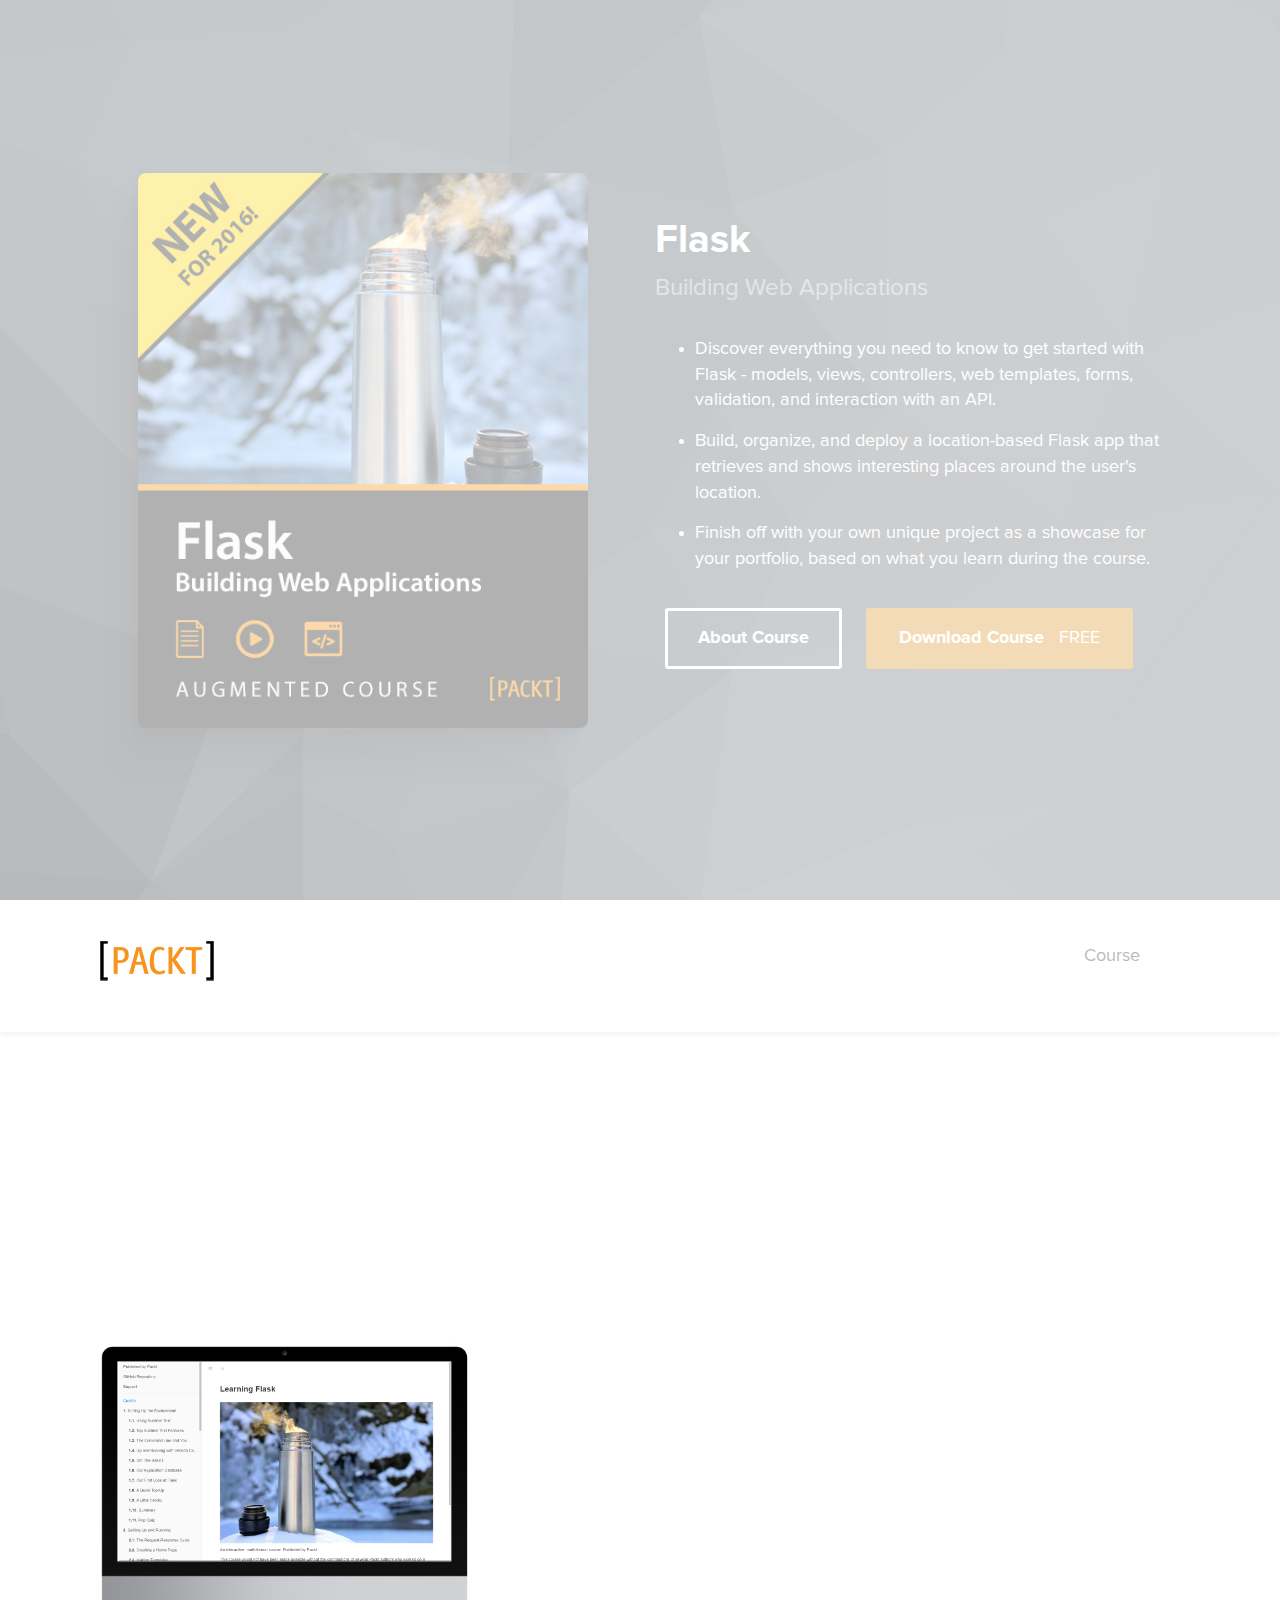
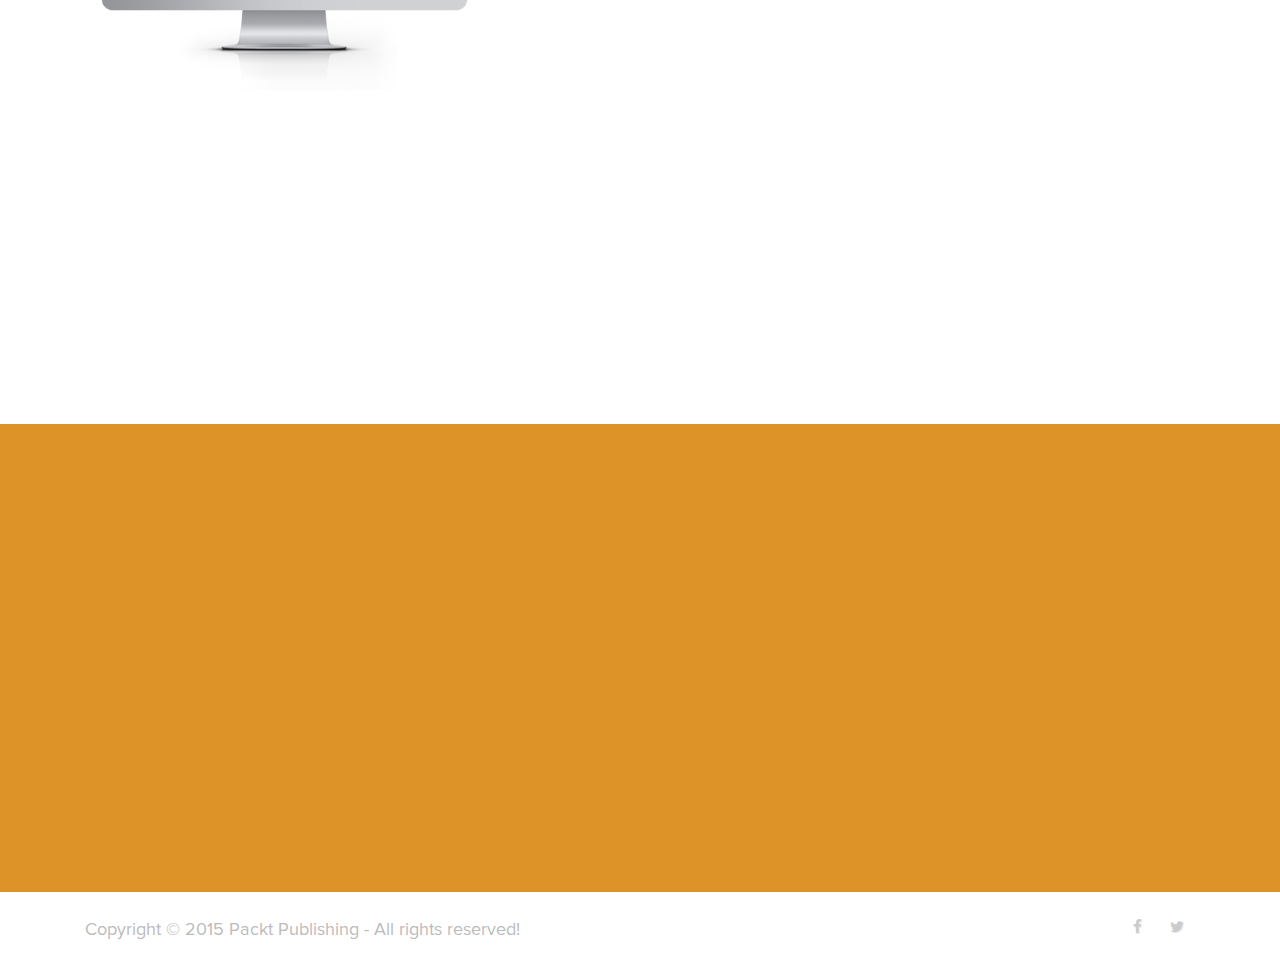
==== commit 45d0e2b9: "Updated Script on MC" ====
--- a/flask/index.html
+++ b/flask/index.html
@@ -55,11 +55,11 @@
 							<div class="response" id="mce-success-response" style="display:none"></div>
 						</div>    <!-- real people should not fill this in and expect good things - do not remove this or risk form bot signups-->
 					    <div style="position: absolute; left: -5000px;" aria-hidden="true"><input type="text" name="b_693897ba2220b83ddb807103a_285a1cd2fc" tabindex="-1" value=""></div>
-					    <div class="clear"><input type="submit" value="Subscribe" name="subscribe" id="mc-embedded-subscribe" style="margin-right:0px;" class="btn btn-green pull-right"></div>
+					    <div class="clear"><input type="submit" value="Submit" name="subscribe" id="mc-embedded-subscribe" style="margin-right:0px;" class="btn btn-green pull-right"></div>
 					    </div>
 					</form>
 					</div>
-					
+					<script type='text/javascript' src='//s3.amazonaws.com/downloads.mailchimp.com/js/mc-validate.js'></script><script type='text/javascript'>(function($) {window.fnames = new Array(); window.ftypes = new Array();fnames[0]='EMAIL';ftypes[0]='email';fnames[1]='FNAME';ftypes[1]='text';fnames[2]='LNAME';ftypes[2]='text';}(jQuery));var $mcj = jQuery.noConflict(true);</script>
 					<!--End mc_embed_signup-->
 			</div>
 			</div>
@@ -213,7 +213,6 @@
 </script>
 <script src="js/tooltip.js"></script>
 <script src="js/jquery.form-validator.js"></script>
-<script type='text/javascript' src='//s3.amazonaws.com/downloads.mailchimp.com/js/mc-validate.js'></script><script type='text/javascript'>(function($) {window.fnames = new Array(); window.ftypes = new Array();fnames[0]='EMAIL';ftypes[0]='email';fnames[1]='FNAME';ftypes[1]='text';fnames[2]='LNAME';ftypes[2]='text';}(jQuery));var $mcj = jQuery.noConflict(true);</script>
 <script src="js/preloader.js"></script>
 <script src="js/main.js"></script>
 <script src="js/bootstrap.min.js"></script>
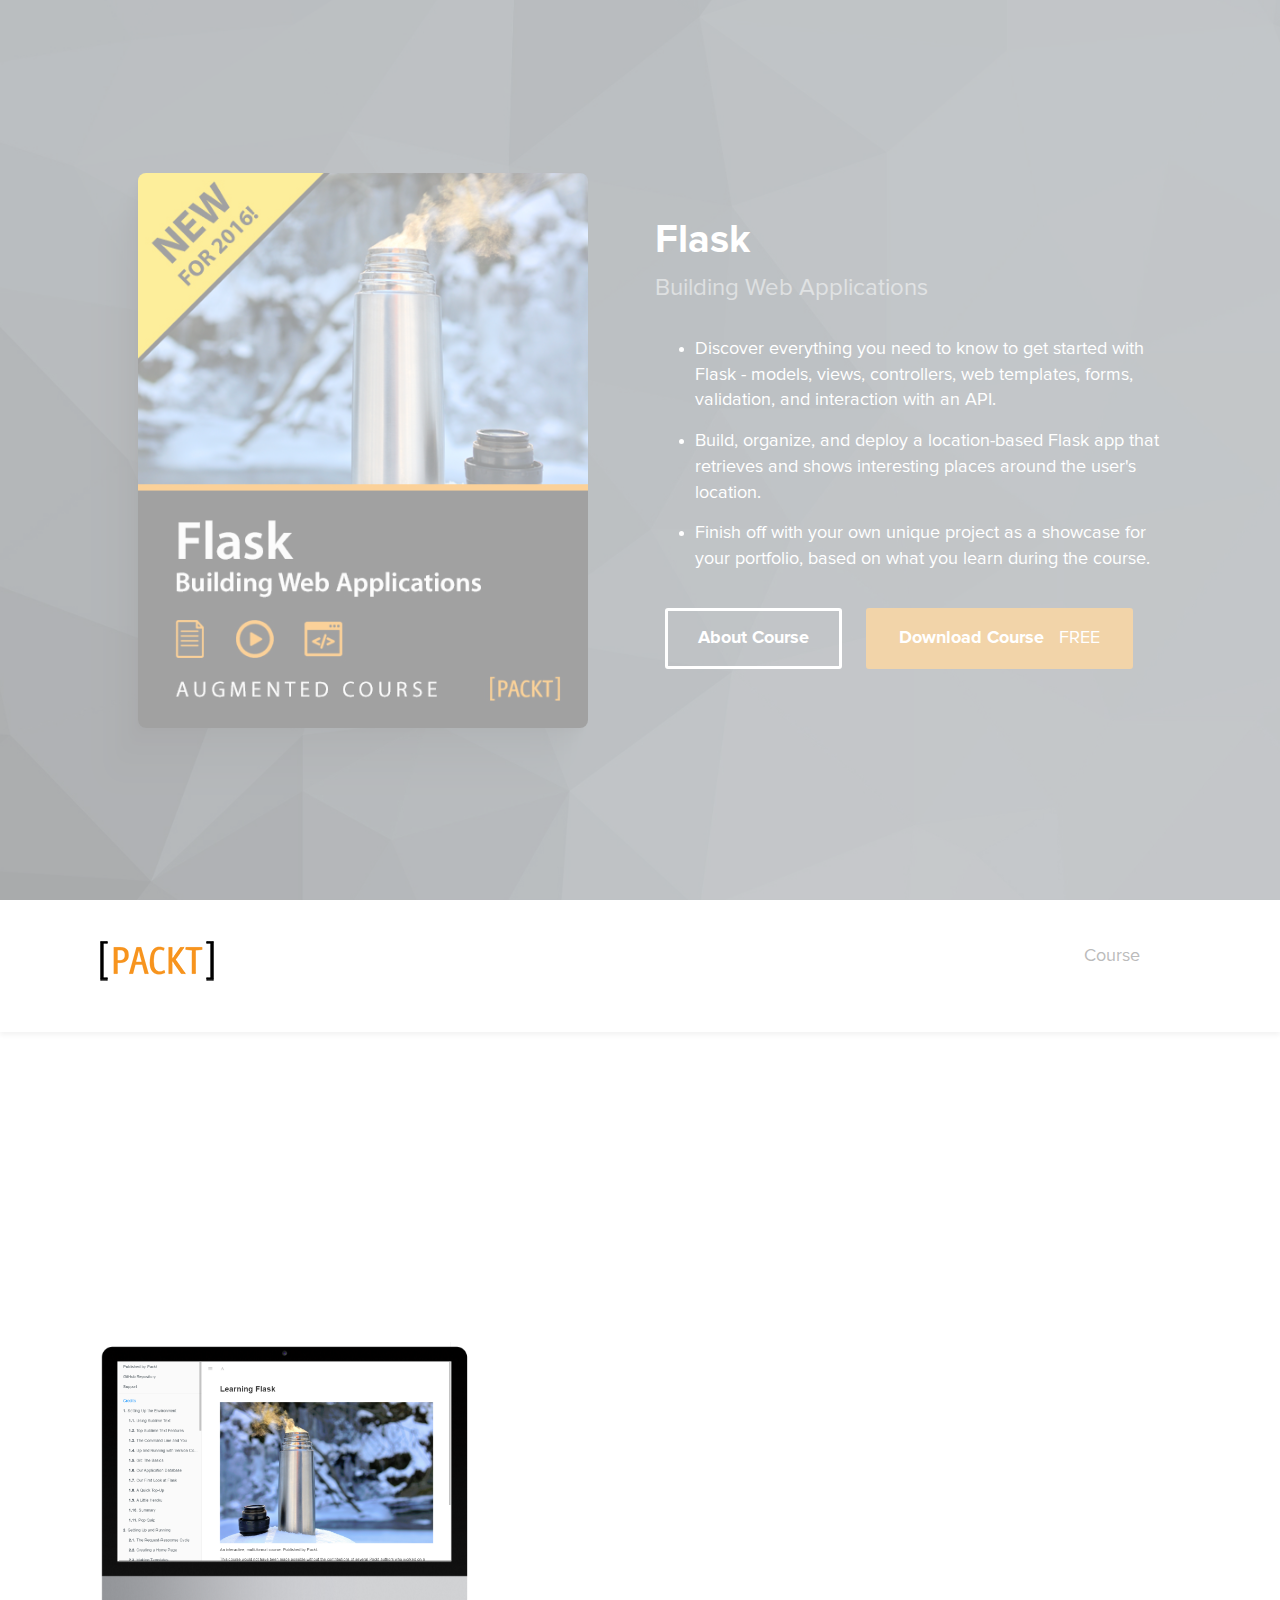
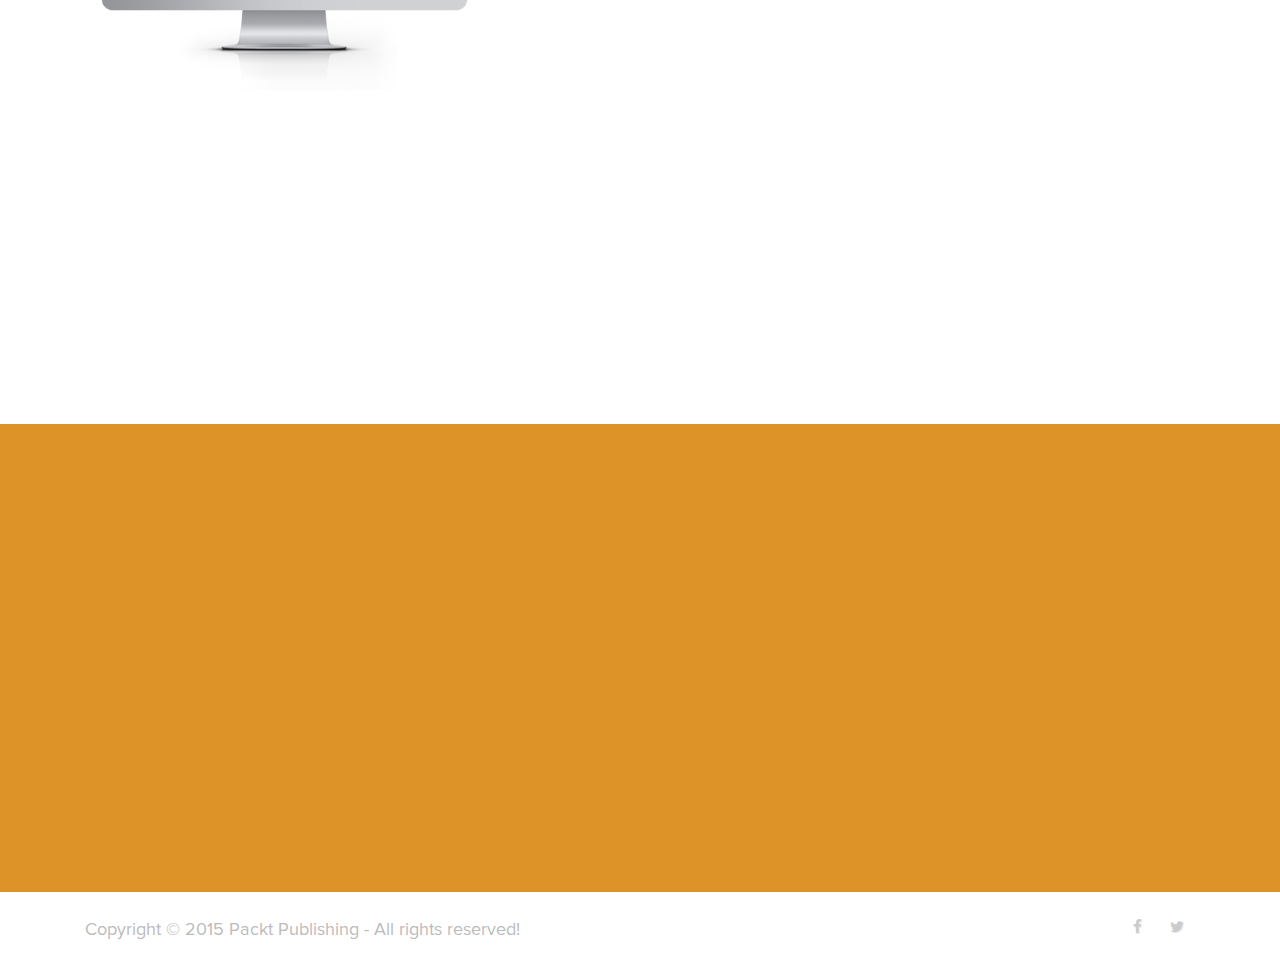
==== commit 54205a5b: "Updated Mail Settings" ====
--- a/flask/index.html
+++ b/flask/index.html
@@ -187,13 +187,6 @@
 
 </div>
 
-<div class="notification-box"><span>Sending...</span></div>
-<div class="mobile-nav">
-	<ul class="menu">
-		
-	</ul>
-</div>
-
 
 
 <script src="js/jquery-1.11.1.min.js"></script>
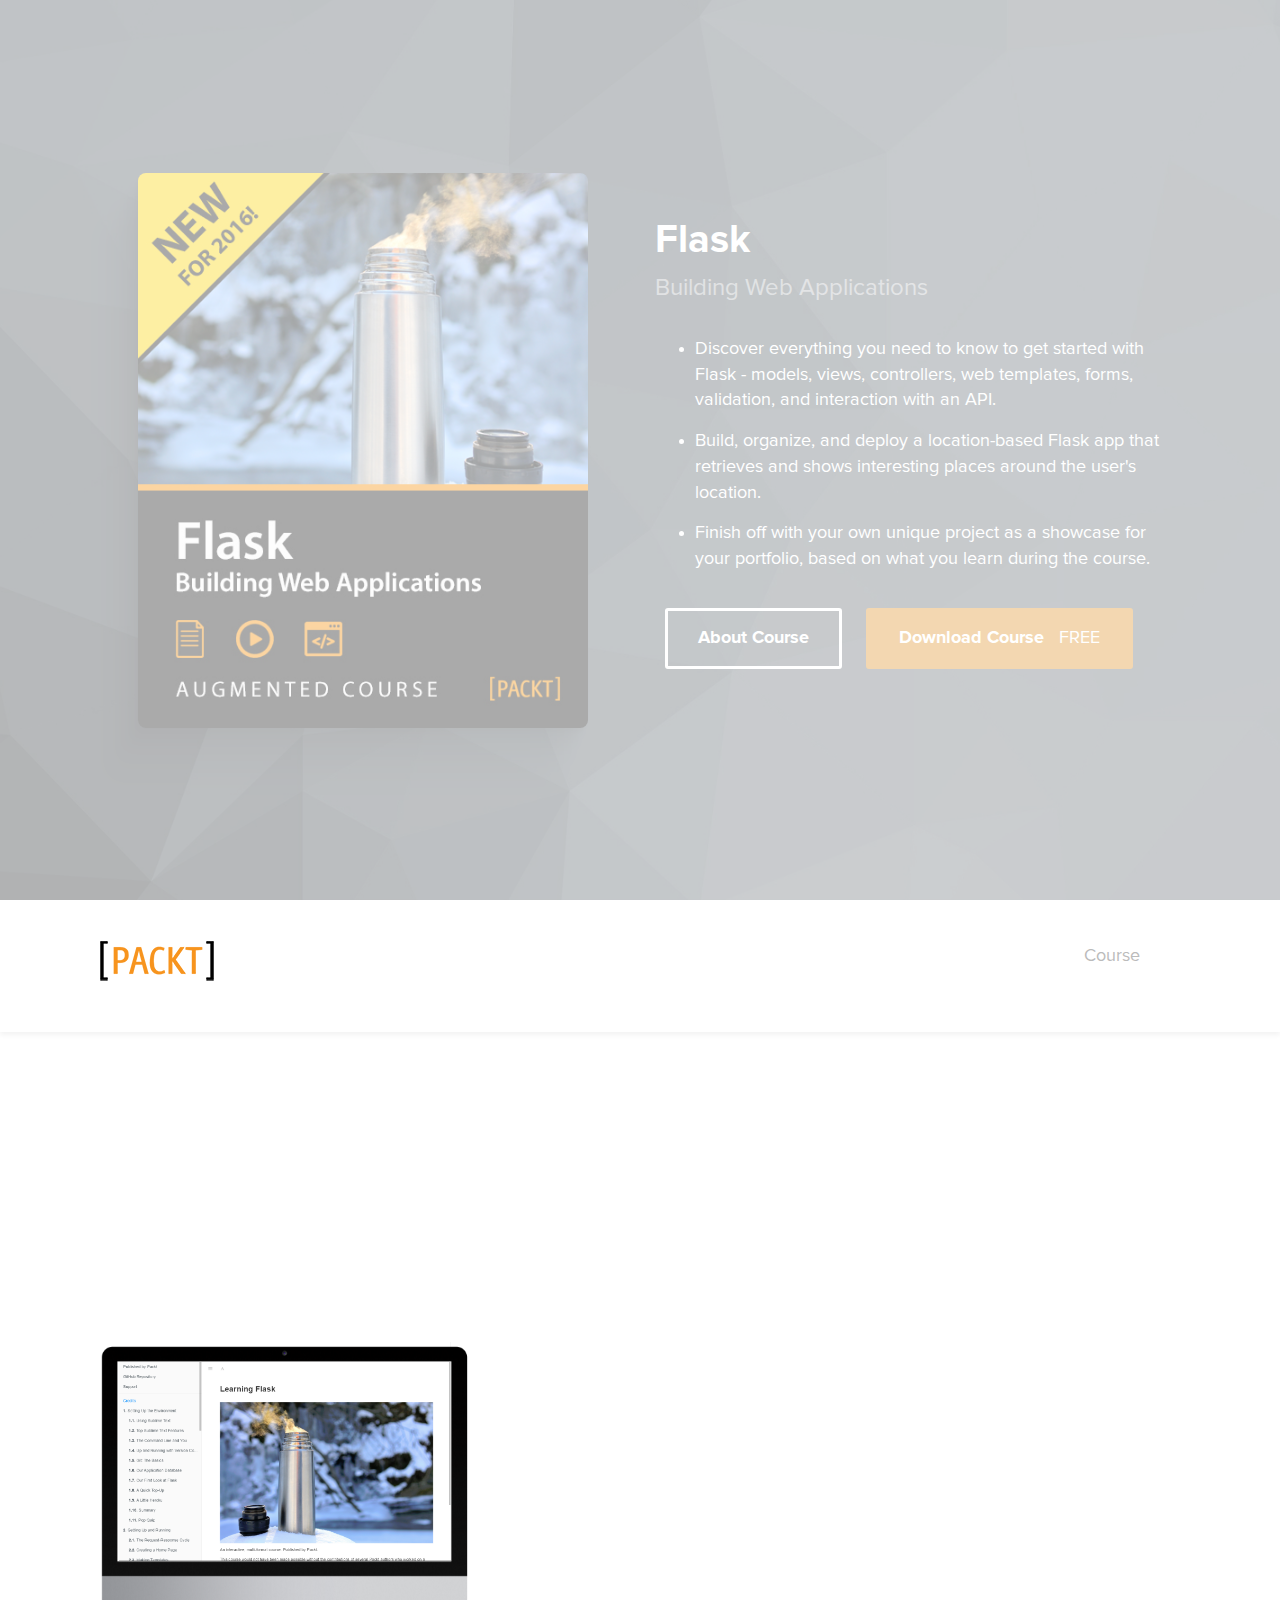
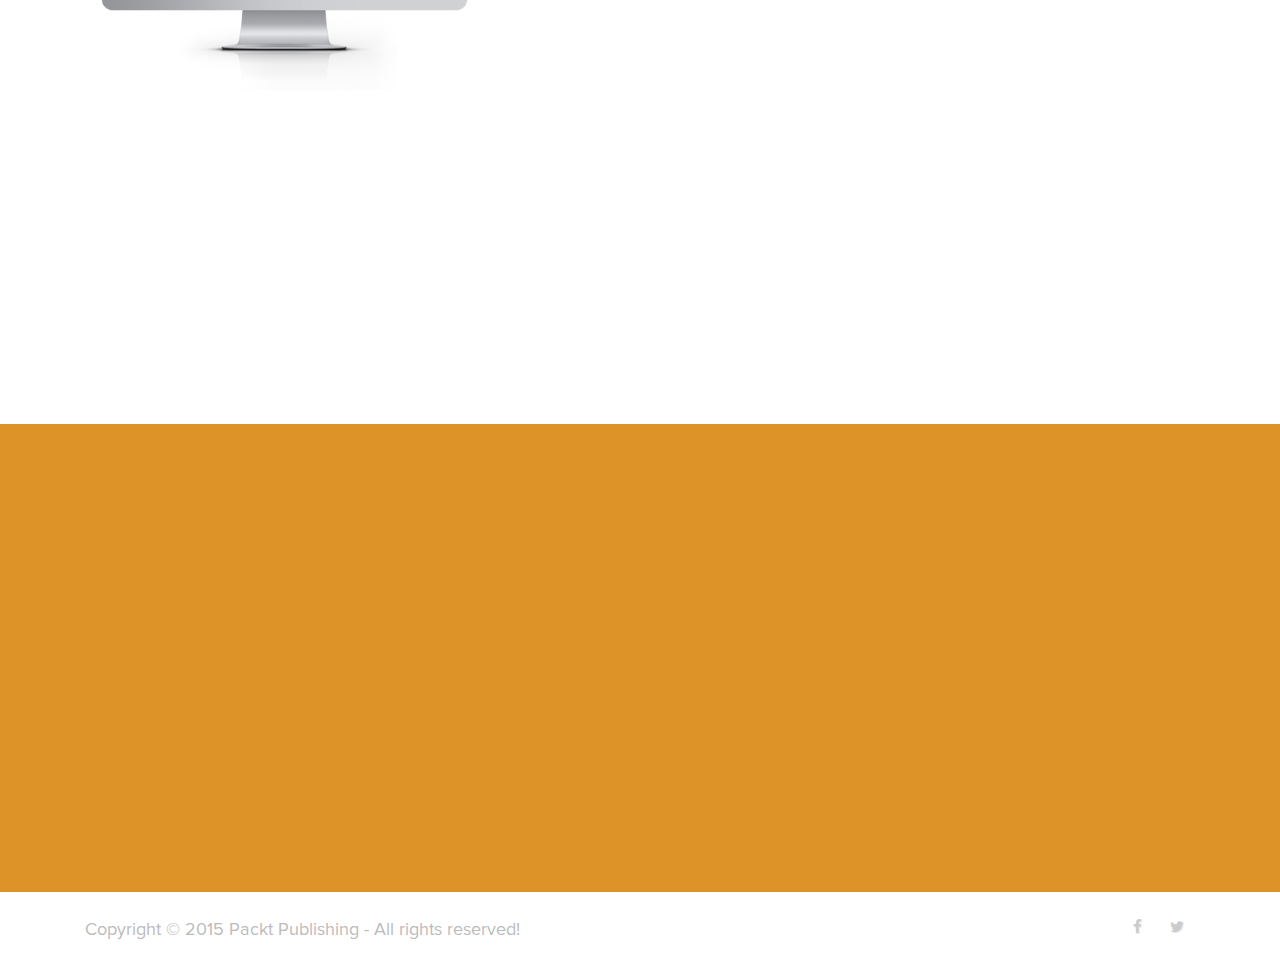
==== commit 338a1010: "Edited and added CSS to head" ====
--- a/flask/index.html
+++ b/flask/index.html
@@ -13,6 +13,8 @@
 	<link rel="stylesheet" type="text/css" href="css/tooltip.css">
 	<link rel="stylesheet" type="text/css" href="css/lightbox.css">
 	<link id="main" rel="stylesheet" type="text/css" href="css/publisher.css">
+	<link href="//cdn-images.mailchimp.com/embedcode/classic-081711.css" rel="stylesheet" type="text/css">
+
 </head>
 <body>
 <!-- Modal -->
@@ -27,7 +29,6 @@
       	<div class="row">
       		<div class="col-sm-12">
 		        <!-- Begin MailChimp Signup Form -->
-					<link href="//cdn-images.mailchimp.com/embedcode/classic-081711.css" rel="stylesheet" type="text/css">
 					<style type="text/css">
 						#mc_embed_signup{background:#fff; clear:left; font:14px Helvetica,Arial,sans-serif; }
 						/* Add your own MailChimp form style overrides in your site stylesheet or in this style block.
